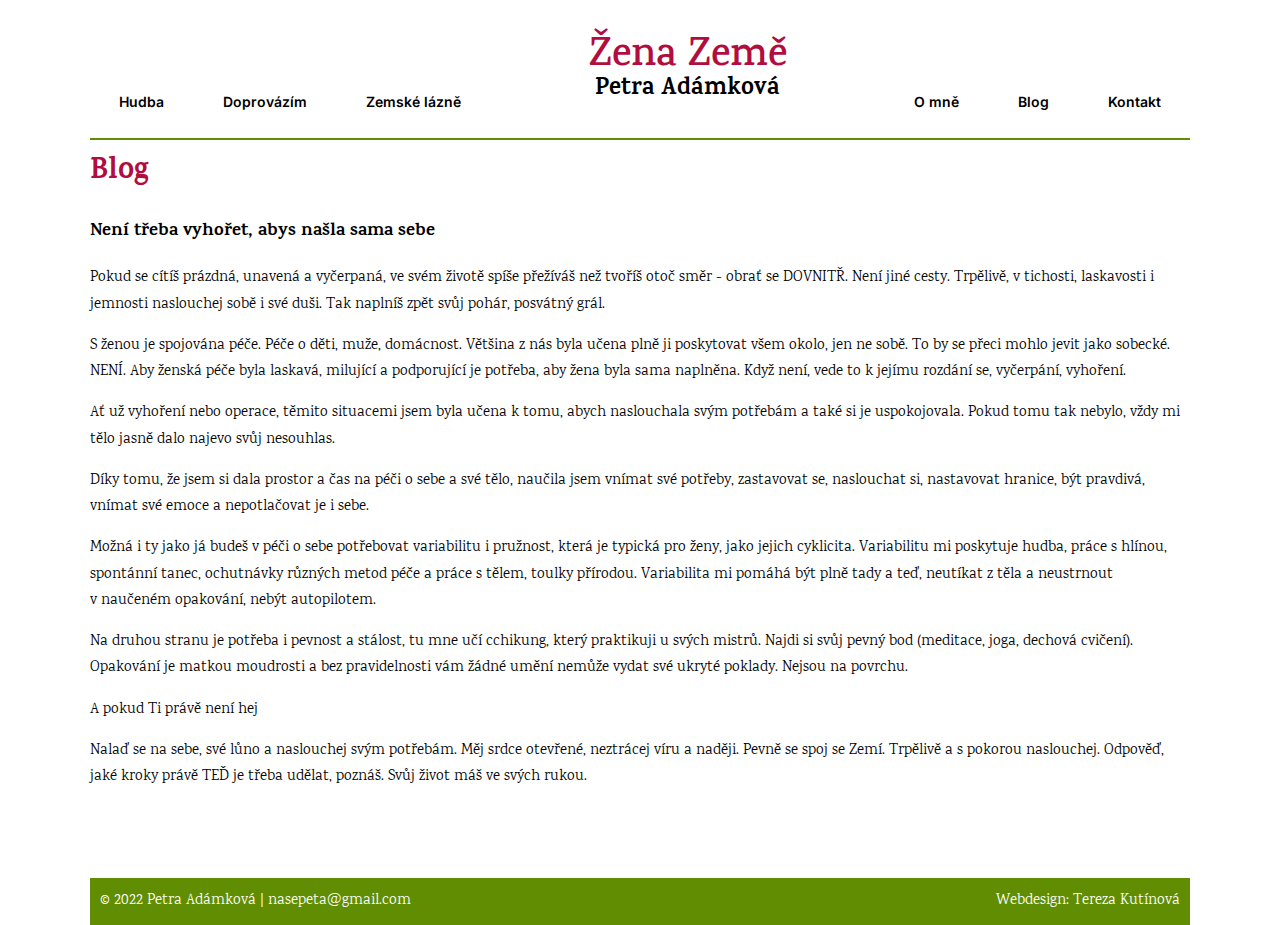
==== blog-clanky.html @ dc6b80fe "Add files via upload" ====
<!DOCTYPE html>
<html lang="cs">
<head>
    <meta charset="UTF-8">
    <meta http-equiv="X-UA-Compatible" content="IE=edge">
    <meta name="viewport" content="width=device-width, initial-scale=1.0">
    <title>Žena Země</title>
    <link rel="stylesheet" type="text/css" href="style.css">
    <link rel="preconnect" href="https://fonts.googleapis.com">
    <link rel="preconnect" href="https://fonts.gstatic.com" crossorigin>
    <link href="https://fonts.googleapis.com/css2?family=Karma:wght@400;600&display=swap" rel="stylesheet">
    <link href="https://fonts.googleapis.com/css2?family=Inter:wght@600&family=Montserrat:wght@600&family=Source+Sans+Pro&display=swap" rel="stylesheet">
    <link rel="stylesheet" href="https://fonts.googleapis.com/css2?family=Material+Symbols+Outlined:opsz,wght,FILL,GRAD@20..48,100..700,0..1,-50..200" />
    <link href='http://fonts.googleapis.com/css?family=Courgette&subset=latin,latin-ext' rel='stylesheet' type='text/css' />

</head>
<body>
   <div class="stranka">
    <!--Titulek-->

    <header >

        <!--Menu-->
		<div class="menu">
                <a class="menu-polozka" href="hudba.html">Hudba</a>
                <a class="menu-polozka" href="doprovazim.html">Doprovázím</a>
                <a class="menu-polozka" href="zemske-lazne.html">Zemské lázně</a>
                <a class="nadpis" href="index.html">
                    <div class="zenazeme">Žena Země</div>
                    <div class="petra">Petra Adámková </div>
                </a>
                <a class="menu-polozka" href="omne.html">O mně</a>
                
                <a class="menu-polozka" href="blog.html">Blog</a>
                <a class="menu-polozka" href="kontakt.html">Kontakt</a>
	    </div>
           <!-- <div class="obdelnik">Něhou zabalenou v hlase rozezním Tvou duši.</div> -->

           <hr width=100% color="#618D02" align=“center“ noshade>	</header>

        
        <h2>Blog</h2>
        
        <div class="blog-clanek"> 
            <h3>Není třeba vyhořet, abys našla sama sebe</h3>

            <p>Pokud se cítíš prázdná, unavená a vyčerpaná, ve svém životě spíše přežíváš než tvoříš otoč směr - obrať se DOVNITŘ. Není jiné cesty. Trpělivě, v tichosti, laskavosti i jemnosti naslouchej sobě i své duši. Tak naplníš zpět svůj pohár, posvátný grál.</p>
            <p>S ženou je spojována péče. Péče o děti, muže, domácnost. Většina z nás byla učena plně ji poskytovat všem okolo, jen ne sobě. To by se přeci mohlo jevit jako sobecké. NENÍ. Aby ženská péče byla laskavá, milující a podporující je potřeba, aby žena
            byla sama naplněna. Když není, vede to k jejímu rozdání se, vyčerpání, vyhoření.</p>

            <p>Ať už vyhoření nebo operace, těmito situacemi jsem byla učena k tomu, abych
            naslouchala svým potřebám a také si je uspokojovala. Pokud tomu tak nebylo, vždy
            mi tělo jasně dalo najevo svůj nesouhlas.</p>
            
            <p>Díky tomu, že jsem si dala prostor a čas na péči o sebe a své tělo, naučila jsem vnímat své potřeby, zastavovat se, naslouchat si, nastavovat hranice, být pravdivá, vnímat své emoce a nepotlačovat je i sebe.</p>

            <p>Možná i ty jako já budeš v péči o sebe potřebovat variabilitu i pružnost, která je typická pro ženy, jako jejich cyklicita. Variabilitu mi poskytuje hudba, práce s hlínou, spontánní tanec, ochutnávky různých metod péče a práce s tělem, toulky přírodou.
            Variabilita mi pomáhá být plně tady a teď, neutíkat z těla a neustrnout v naučeném opakování, nebýt autopilotem.</p>

            <p>Na druhou stranu je potřeba i pevnost a stálost, tu mne učí cchikung, který praktikuji u svých mistrů. Najdi si svůj pevný bod (meditace, joga, dechová cvičení). Opakování je matkou moudrosti a bez pravidelnosti vám žádné umění nemůže vydat své ukryté poklady. Nejsou na povrchu.</p>

            <p>A pokud Ti právě není hej </p>
            
            <p>Nalaď se na sebe, své lůno a naslouchej svým potřebám. Měj srdce otevřené, neztrácej víru a naději. Pevně se spoj se Zemí. Trpělivě a s pokorou naslouchej. Odpověď, jaké kroky právě TEĎ je třeba udělat, poznáš. Svůj život máš ve svých rukou.</p>

       

        
        </div>

        
        
    

    <footer class="paticka">
		<div class="patickapolozka">
            <span class="paticka_copy"> &copy; 2022 Petra Adámková  |   nasepeta@gmail.com </span>
            <span class="paticka_webdesign">Webdesign: Tereza Kutínová</span>
        </div>
	</footer>
    </div>
</div>
</body>
</html>
---- style.css ----
/* nejsme vcerejsi, pouzivame moderni a intuitivni box model */
html { box-sizing: border-box; }
*, ::after, ::before { box-sizing: inherit; }

/* google elementy */
.material-symbols-outlined {
    font-variation-settings:
    'FILL' 0,
    'wght' 200,
    'GRAD' 0,
    'opsz' 48
  }

body {
    font-family: 'Karma', serif;
	font-size: 15px;
	line-height: 1.75;
	margin:0 0;
}

.stranka {
    margin-left:auto;
    margin-right:auto;
    width:1100px;
}

a {
    text-decoration: none;
    color: black;
	}

header {
    display: flex;
    flex-direction:column;

    /* border: 3px solid yellow; */
}

.menu {
    flex: 0 1 auto;
    display: flex;
    justify-content: space-evenly;
    align-items: flex-end;
    width:100%;
    /* border: 3px solid green; */
}

.menu-polozka {
    flex-grow:1;
    font-family: 'Inter';
    font-style: normal;
    font-weight: 600;
    font-size: 14px;
    line-height: 16px;
    text-align: center;
    padding: 20px 10px;
    /* border: 3px solid red; */

    color: #000000;
}

.nadpis {
    flex-grow:3;
    height: 130px;
    display:flex;
    flex-direction: column;
    justify-content:center;
    padding:0 40px;
    margin:0;
    /* border: 3px solid red; */
}

.obrazek {
    flex: 0 1 auto;
    position:relative;
    background-image: url("pic/titulni.jpg");
    width:100%;
    height: 400px;
    background-size: cover;
    background-position: center center;
    /* border: 3px solid blue; */
}

.titulni_obrazek {
    width:90%;
    /* border: 3px solid yellow; */
}

footer {
    margin-top: 8%;
    width:100%;
    background-color:#618D02;
}


/* Odstavce */
.nastred {
    text-align: center;
    /* border: 3px solid yellow; */
    margin:40px 20px 30px 20px;
}


/* Texty */
.zenazeme {
    font-family: 'Karma';
    font-weight: 600;
    font-size: 40px;
    text-align: center;
    height: 50px;
    margin:0;
    padding:0;
    color: #B10D3E;
    /* border: 3px solid violet; */
}

h2 {
    font-family: 'Karma';
    font-style: Bold;
    font-weight: 700;
    font-size: 30px;
    color: #B10D3E;
    /* border: 3px solid orange; */
    margin:0;
    padding:0;
}

.navigace {
    color: #618D02;
    font-weight: bold;
    text-decoration: underline;
}

.petra {
    font-family: 'Karma';
    font-style: Bold;
    font-weight: 700;
    font-size: 24px;
    line-height: 35px;
    text-align: center;
    margin:0;
    padding:0;
    /* border: 3px solid saddlebrown   ; */
}

.podtitul {
    font-size: 20px;
    font-weight: 800;
    padding:0;
    margin:0;
}

.zelene {
    color: #89C013;

}

.cervene {
    color: #B10D3E;

}

.kapitalky {
    text-transform: uppercase;
    /* text-align: center; */
    color:#373737;
    font-weight: 700;

}

.popis_stred {
    width: 700px;
    /* border: 3px solid orange; */
}

.patickapolozka {
    display:flex;
	top:15px;
	vertical-align: center;
	color: white;
	padding:10px;

}

.patickasloupce {

}

.paticka_copy {
    width:50%;
}

.paticka_webdesign {
    width:50%;
    text-align: right;
}

.motto {
    position: absolute;
    width: 250px;
    height: 198px;
    left: 6%;
    top: 15%;

    font-family:'Courgette',monospace;
    font-style: normal;
    font-weight: 400;
    font-size: 30px;
    line-height: 45px;
    text-align: center;

    color: #FFFFFF;

}

.dole-okraj {
    padding-bottom: 30px;
    /* border: 3px solid blue;  */

}

.pisnicka {
    width:100%;
    display: flex;
    font-family: 'Inter', sans-serif;
    font-style: normal;
    font-weight: 600;
    font-size: 16px;
    /* margin:10px; */
    align-items: center;
    justify-content: center;
    /* border: 3px solid blue;  */
}

.pisnicka-text {
    /* padding-right:5px; */
}

.pisnicka_stred {

    justify-content:center;

}

.pisnicka_nazev {
    padding:1% 1% 1% 0;
    font-family: 'Inter', sans-serif;
    font-style: normal;
    font-weight: 600;
    font-size: 16px;
    line-height: 16px;
    /* border: 3px solid orange; */

}
.pisnicka_prehravac {
    /* border: 3px solid green;  */

}
section {
    margin-top: 50px;
}

.sede {
    background-color: #EFECEC;
}

.oranzova {
    background-color: #FFF4F2;
}

.zelena {
    background-color: #F3FFEE;
}

.ruzova {
    background-color: #FFEDF8;
}

.zeleny_nadpis {
    width:100%;
    color:#618D02;
    font-size: 25px;
    font-weight: 600;
    padding: 40px 20px 10px 20px;
    text-align: center;
    text-transform: uppercase;

    /* border: 3px solid green; */

}

.cd {
    display:flex;
    /* border: 3px solid yellow; */
    background-color: #FFF4F2;
    /* background-color: #F7FFE6; */
}

.cd_obrazek {
    width: 50%;
    /* margin: 5% 5%; */
    /* border: 3px solid green; */
}

.obrazek-index
 {
    flex-grow:1 1 auto;
    width: 500px;
    height: 500px;
    background-size: cover;
    background-position: center center;
    
    /* border: 3px solid orange; */
}

.cd_text {
    /* border: 3px solid blue; */
    margin: 5%;
    display:flex;
    flex-direction:column;
}



.cd_uvod {
    font-size: 25px;
    margin:10px;
    color:#618D02;
    font-weight: 600;
    /* border: 3px solid blue; */
}

.cervene_velke {
    text-transform:uppercase;
    color:#B10D3E;
    font-weight: 900;
    font-size: 30px;
    margin:10px;
    /* border: 3px solid blue; */
}

.cd_popis {
    margin: 15px;
}

.tlacitko {
    border: 1px solid #618D02;
    color:#618D02;
    background-color: white;
    width:140px;
    padding:6px 5px;
    margin: 20px;
    text-align: center;
    font-weight: 500;
    font-family: Inter;
}

.bezpatkove {
    font-family: 'Inter', sans-serif;
}

.tlacitko:hover {
    color: white;
    background-color: #618D02;
}

.tlacitko-zelene {
    color: white;
    background-color: #618D02;
}

.reference {
    display: flex;
    justify-content: space-around;
}

.reference_text {
    font-style: italic;
    /* border: 3px solid #618D02; */

}

.reference_jmeno {
    color:#618D02;
    font-weight:600 ;
    padding-top: 10px;
}

.reference_jm2 {
    color:grey;
    font-style: italic;
    font-weight:600 ;
}

.reference_karta {
    display:flex;
    /* border: 3px solid orange; */

    flex-wrap: wrap;
    flex-direction: column;
    margin:10px;
    padding:15px;
    border-radius: 10px;
    width:30%;
    background-color:white;
}

.reference_karta_1 {
    display:flex;
    /* border: 3px solid orange; */

    flex-wrap: wrap;
    flex-direction: column;
    margin:10px;
    padding:15px;
    width:85%;
    border-radius: 10px;

    background-color:white;

}

.reference_tlacitko {
    padding: 20px;
}

.nabidka {
    display:flex;
    justify-content:space-evenly;
    align-items: center;
    flex-wrap: wrap;
}

.cervena {
    color:#B10D3E;
    font-size:18px;
    font-weight: 800;
    text-transform: uppercase;
}

.seda {
    color: #373737;
    font-weight:bold;
}

.nabidka-okno {
    display: flex;
    margin-top:30px;
    flex-direction: column;
    flex-basis: 30%;
    align-items: center;

}


.nabidka-text {
}

.nabidka-foto {
    width: 180px;
    height: 180px;
    border-radius: 80px;
    background-size: cover;
    background-position: center center;
    margin:10px;

}

.foto1 {
    background-image: url("pic/18_web.jpg");
}

.foto2 {
    background-image: url("pic/57_web.jpg");
}

.foto3 {
    background-image: url("pic/23_web.jpg");
}

.foto4 {
    background-image: url("pic/25_web.jpg");
}

.foto5 {
    background-image: url("pic/39_web.jpg");
    background-size: 120%;
    background-position: top center ;

}
.foto6 {
    background-image: url("pic/28_web.jpg");
}

.foto-srdce {
    background-image: url("pic/srdce.jpg");
}

.foto-kalim{
    background-image: url("pic/06_web.jpg");
}

.foto-koshi{
    background-image: url("pic/10_web.jpg");
}

/* bez hoveru */
.cd1 {
    background-image: url("pic/CD1-predek.png");
}

.cd2 {
    background-image: url("pic/CD2-predek.png");
}

.cd1-predek {
    background-image: url("pic/CD1-predek.png");
}

.cd1-zadek {
    background-image: url("pic/CD1-zadek.png");
}

.cd1-predek:hover {
    background-image: url("pic/CD1-zadek.png");

}

.cd2-predek {
    background-image: url("pic/CD2-predek.png");
}

.cd2-zadek {
    background-image: url("pic/CD2-zadek.png");
}

.cd2-predek:hover {
    background-image: url("pic/CD2-zadek.png");

}

.omne {
    display:flex;
            /* border: 3px solid yellow; */

}

.omne-obrazek {
    width: 400px;
    height: 400px;
    background-size: cover;
    background-position: center center;
    /* margin: 20px; */

    background-image: url("pic/20_web.jpg")
}

.omne-pulka {
    /* width:40%; */
    margin:10px;
}
.omne-druha {
    margin:20px 30px 0px 30px;
}

.doleva {
    text-align:left;
    padding:0;
    margin-top:20px;
}

.stred {
        /* border: 3px solid yellow; */
    width:100%;
    text-align: center;
}

.omne-tlacitko {
    /* width:100%; */

    /* border: 3px solid yellow; */
    margin-top: 15px;
}

.omne-text {
    font-size: 18px;
    margin-right:10px;
}

.blog-obr-pole{
    display:flex;
    justify-content: center;
    width:100%;
    text-align:center;
        /* border: 3px solid orange; */

}

.blog-obrazek {
    width: 180px;
    height: 250px;
    background-size: cover;
    background-position: center center;
    margin: 20px;
    /* border: 3px solid orange; */
    
}

.obr1 {
    background-image: url("pic/zenska_cesta.jpg");
}

.obr2 {
    background-image: url("pic/propojeni_priroda.jpg");
}

.obr3 {
    background-image: url("pic/tvoreni2.jpg");
}

.obr4 {
    background-image: url("pic/neni_treba_vyhoret.jpg");
}

.obr5 {
    background-image: url("pic/poselstvi_zeny.jpg");
}

.obr6 {
    background-image: url("pic/ladit_zenstvi.jpg");
}

.obr7 {
    background-image: url("pic/zeny-z-hliny.jpg");
}

.obr8 {
    background-image: url("pic/krasa_zenske_tvorby.jpg");
}

.obr9 {
    background-image: url("pic/zeny_z_hliny.jpg");
}

.obr10 {
    background-image: url("pic/s_delohou_ci_bez.jpg");
}

.obr11 {
    background-image: url("pic/operace-delohy.jpg");
}

.obr12 {
    background-image: url("pic/co-mi-pred-pomohlo.jpg");
}

.obr13 {
    background-image: url("pic/co-mi-po-pomohlo.jpg");
}






.blog-tlacitko {
    padding-bottom: 30px;
    /* border: 3px solid orange; */

}

.blog-obrazek{
            /* border: 3px solid orange; */

}

.blog-vice {
    color:#89C013;

}

.blog-nazev {
    text-transform: uppercase;
    font-size:15px;
    font-weight: 800;
    color:#618D02;
    text-align:center;
}

.blog {
    display:flex;
    flex-basis: 30%;
    flex-wrap: wrap;
    justify-content: space-evenly;
}

.blog-text {
    margin:3%;
}

.posledni {
    margin-bottom: 50px;
        /* border: 3px solid orange; */

}

.odkaz{
    font-size:20px;
    color:#B10D3E;
    font-weight: 600;
}

.popis-vetsi {
    font-size:18px;

}

/* O MNE */

.obdelnik {
    background-color:#FFF4F2;
    /* border: 3px solid orange; */
    width:100%;
    margin:20px 0;
    text-align:center;
    font-size:20px;
}

.sekce {
    margin-top:2%;
    display: flex;
    /* border: 3px solid green; */

}

.sekce_popis {
    font-size: 18px;
    margin-top:30px;
    margin-left:30px;
    margin-right:30px;
    /* border: 3px solid blue; */

}

.sekce_popis_bez_nadpisu {
    font-size: 18px;
    margin-left:30px;
    margin-right:30px;
    /* border: 3px solid blue; */
}


.sekce_text {
    margin-top:2%;
    margin-left:2%;
}

.text_zuzeny {
    padding-right:30px;
    padding-left:30px;
}

.sekce_obrazek {
    width: 40%;
    align-content: 'center';
    /* border: 3px solid yellowgreen; */

}

.nadpis-cerveny {
    color:#B10D3E;
    margin-top:5%;
    text-align:center;
}

.nadpis-ramecek {
    text-align:center;
    padding-top:30px;
}

.obrazek-obecne
 {
    flex-grow:1 1 auto;
    width: 300px;
    height: 300px;
    background-size: cover;
    background-position: center center;
    margin:10px;

    /* border: 3px solid orange; */
}

.obrazek-obecne-vetsi
 {
    flex-grow:1 1 auto;
    width: 400px;
    height: 400px;
    background-size: cover;
    background-position: center center;
    margin:10px;

    /* border: 3px solid orange; */
}

.obrazek-cd
 {
    flex-grow:1 1 auto;
    width: 500px;
    height: 500px;
    background-size: cover;
    background-position: center center;
    margin:10px;

    /* border: 3px solid orange; */
}

.obrazek-obecne-mensi
 {
    flex-grow:1 1 auto;
    width: 200px;
    height: 200px;
    background-size: cover;
    background-position: center center;
    margin:20px;
 
    /* border: 3px solid orange; */
}


.obrazek-kulaty{
    border-radius: 50%;
}

.obrazek-omne {
    background-image: url("pic/20_web.jpg");
    background-position:top;
}

/* Tipy na fonty: Krimson (old school, uzemeni), Lora (zenske), Amiri (jemne, soucitne), Spectral (specialni, krasna kurziva, pusobi jako osobnost), Una (kurzíva krásná, ženská - tučným kdyby byly nadpisy, tak by to mohlo vypadat dobře), DM Serif text (krásná kurzíva s linkami)  
Ilustrace: pepeta.cz
Pro Julku: Italiano*/

.sekce_popis {
    width:60%;
    flex: 2 1 auto;
    /* border: 3px solid blue; */

}

.pruvodci {
    display:flex;
    flex-direction: row;
    /* border: 3px solid blue; */
}

.pruvodci-popis {
    margin-left:10px;
}

.pruvodci-jmeno {
    flex:0 1 20%;
    /* border: 3px solid green; */

}

.odkaz-cerveny {
    color:#B10D3E;
    font-weight: bold;
}

.doprovazim_aktivity {
    margin: 10px 20px;
    display:flex;
    flex-wrap: wrap;
    align-items:center;
        /* border: 3px solid green; */

}
.pisnicka-text-pokus {
    display: flex;
}

.text-audio {
    padding-right: 20px;
}

.doprovazim_obr_text {
        display:flex;
        flex-direction: column;
        flex: 1 1 30%;
        /* border: 1px solid #618D02; */
        text-align:center;
        align-items: center;
        margin:10px;
        padding: 20px 0;
        border-radius: 5px;

}

.doprovazim_obr {
    display:flex;
    flex-direction: column;
    background-size: cover;
    background-position: center center;
    margin:10px;
    height:150px;
    width: 150px;
    /* border-radius: 60%; */
    /* border: 2px dotted #618D02; */
    color: #EFECEC;
    /* filter: brightness(70%); */

}

.foto-zive {
    background-image: url("pic/1.png");

}

.foto-workshop {
    background-image: url("pic/7.png");
}

.foto-elementy {
    background-image: url("pic/4.png");

}
.foto-deloha {
    background-image: url("pic/5.png");
}

.foto-kolo {
    background-image: url("pic/4.png");
}

.foto-cviceni {
    background-image: url("pic/8.png");
}

.foto-lazne {
    background-image: url("pic/10.png");
}

.foto-cd {
    background-image: url("pic/cd.png");
}
.foto-zivly {
    background-image: url("pic/elementy.png");
}
.foto-zeme {
    background-image: url("pic/zemi.png");
}
.foto-obrady {
    background-image: url("pic/obrady.png");
}
.foto-nove {
    background-image: url("pic/kalimba.png");
}
.foto-menstruace {
    background-image: url("pic/menstruace.png");
}

.foto-nastroje {
    background-image: url("pic/01_web.jpg");
}

.foto-kalimba {
    background-image: url("pic/06_web.jpg");
}

.foto-koshi {
    background-image: url("pic/10_web.jpg");
}

.doprovazim_akce {
    width:100%;
    text-align:center;
    /* background-color:#618D02; */
    /* border: 2px solid #618D02; */
    font-size:x-large;
    /* text-decoration: underline; */
    font-weight: 800;
    color:#B10D3E;

    padding:5px 0;
    /* border-radius: 5px; */

}

.doprovazim_akce:hover {
    /* color: white; */
    /* background-color: #618D02; */
}

.doprovazim_popis {
    color:#373737;
    text-align:left;
    font-size: large;
        /* border: 2px solid #618D02; */

}

ul {
    margin:0;
    /* color:#B10D3E; */
    list-style-type: circle;
}

.otazky-left {
    font-size:20px;
    text-align: left;
}

.otazky-center {
    font-size:20px;
    text-align: center;
    margin:30px;
}

.seznam {
    margin: 20px 30px 30px 30px;
    font-size: 18px;
    line-height: 2;
        /* border: 2px solid #618D02; */


}

.cviceni-tabulka {
    display: flex;
    width:100%;
}

.cviceni-jak {
    flex: 1 1 50%;
    margin-right:2%;
    padding: 1%;
    border: 3px solid #618D02;
    border-radius: 5px;

}

.cviceni-nadpis {
    text-align: center;
}

.cviceni-ucitele {
    padding: 10px 30px 40px 30px;
}


.text-otazky {
    padding: 1% 2% 2% 2%;
    /* border: 2px solid #618D02; */
}

.info-ritual {
    display:flex;
    padding: 0 30px 30px 30px;
        /* border: 2px solid #618D02; */

}

.ritual-sloupec {
    flex-basis: 50%;
    margin: 0 30px;
        /* border: 2px solid red; */

}

.sekce-ritual {
    margin: 40px;
}

.ritual-text {
    font-size:18px;
    margin: 30px 30px 0 30px;
}

.zelene-podtrzene {
    text-decoration: underline ;
    font-weight: 800;
    color:#618D02;
}
.zelene-2 {
    
    font-weight: 800;
    color:#618D02;
}

.cervene-podtrzene {
    text-decoration: underline ;
    font-weight: 800;
    color: #B10D3E;
}

.banner-otazky {
    display: flex;
    align-items: flex-start;
        /* border: 2px solid #618D02; */

}

.obr-chlivek {

    /* border: 2px solid yellow; */

}
.obrazek-otazky {
    width: 200px;
    height: 200px;
    background-size: cover;
    background-position: center center;
    margin-left: 30px;
    border-radius: 50%;
}

.ucitele {
    margin-left: 20px;
    padding-top:20px;
}

.odsazene {
    margin-bottom: 20px;
}

.odsazene-zvrchu {
    margin-top: 20px;
}

.odsazene-zleva {
    margin-left: 20px;
}

.odsazene-zboku {
    margin-left:30px;
    margin-right:30px;
}

.odsazene-padding {
    padding-bottom: 25px;
}

.ritual-pulka {
    width:30%;
    /* margin:30px 0px 0px 30px; */
        /* border: 2px solid yellow; */

}
.ritual-druha {
    /* margin:30px 30px 0px 30px; */
            /* border: 2px solid yellow; */

}

h4 {
    color:#B10D3E;

}

.vyrazne {
    font-size: 20px;
    font-weight: 900;
}

.ritual-nadpis {
    font-size: 18px;
    font-weight: 900;
    text-transform: uppercase;
    color:#B10D3E;
    margin-top:20px;
}

.ritual-poznamka {
    font-size: 13px;
}

.seda {
    color:#373737;
}

.cviceni-uvod {
    display: flex;
    margin-top: 30px;
    font-size: 18px;
}

.cviceni-prvni {
    flex-basis: 60%;
    margin: 0 30px;
}

.zelene-velke {
    font-size: 20px;
    color:#618D02;
    font-weight: 800;
    text-transform: uppercase;
    text-align: center;
    margin-bottom: 10px;
}

.cviceni-popis {
    font-size: 16px;
    margin: 20px 20px;
    text-align: center;
}

.cviceni-banner {
    padding: 0px 30px 30px 30px;
    margin:10px;
}

.cara {
    margin:30px auto;
        /* border: 2px solid yellow; */
}

.ruda {
    color: red;
    font-size: 25px;
}

.obrazek-ctvrtina {
    width:22%;
}

.rada-obrazku {
    display:flex;
    justify-content: space-evenly;
}

.rada-obrazku {
    display:flex;
    justify-content: space-evenly;
}

.zelena-tabulka {
    padding: 0 0 20px 0;
        /* border: 3px solid green; */

}

.hudba_aktivity {
    margin: 10px 20px;
    display:flex;
    flex-wrap: wrap;
    align-items:center;
        /* border: 3px solid green; */

}

.hudba_obr_text {
        display:flex;
        flex-direction: column;
        flex: 1 1 30%;
        /* border: 1px solid #618D02; */
        text-align:center;
        align-items: center;
        margin:5px;
        padding: 10px 0;
        border-radius: 5px;
        /* border: 3px solid yellow; */


}

.hudba_obr {
    display:flex;
    flex-direction: column;
    background-size: cover;
    background-position: center center;
    margin:5px;
    height:200px;
    width: 200px;
    /* border-radius: 60%; */
    /* border: 2px dotted #618D02; */
    color: #EFECEC;
    /* filter: brightness(70%); */

}

.hudba_akce {
    width:100%;
    text-align:center;
    /* background-color:#618D02; */
    /* border: 2px solid red; */
    font-size:x-large;
    /* text-decoration: underline; */
    font-weight: 800;
    color:#B10D3E;

    padding:5px 0;
    /* border-radius: 5px; */

}

._hudba_akce:hover {
    /* color: white; */
    /* background-color: #618D02; */
}

.hudba_popis {
    color:#373737;
    font-weight: bold;
    text-align:left;
    font-size: large;
        /* border: 2px solid #618D02; */

}

.seznam-hudba {
    display:flex;
    flex-direction: column;
    margin: 0 30px 30px 30px;
    font-size: 18px;
    line-height: 2;
        /* border: 2px solid #618D02; */


}

.nastroje {
    display:flex;
    margin-top:30px;
    /* border: 2px solid red; */

}

.nastroje-bunka {
    display:flex;
    flex-basis: 33.3%;
    flex-direction: column;
    align-items: center;

    /* border: 2px solid blue; */

}

.nastroje-nazev {
    width:100%;
    text-align:center;
    /* background-color:#618D02; */
    /* border: 2px solid #618D02; */
    font-size:x-large;
    font-weight: 800;
    color:#B10D3E;
}

.nastroje-popis {
    margin:10px 40px;
}

.obrazek-siroky {
    height: 300px;
    background-size: cover;
    background-position: center center;
    margin:10px;

    /* border: 3px solid orange; */
}

.skladby_seznam {
    width:100%;
    display:flex;
    font-family: 'Inter', sans-serif;
    /* border: 3px solid blue; */


}

.skladby_sloupec {
    flex-basis: 50%;
    font-size:large;
        /* border: 3px solid orange; */

}

.cd_popisek {
    width: 50%;
    /* border: 3px solid blue; */
}

.cd-nadpis {
    margin: 20px 10px;
}

.tlacitka-cd {
    display: flex;
    justify-content: flex-start;
    align-items: flex-end;
        /* border: 3px solid blue; */
}

.videa {
    display: flex;
}

.jedno_video {
    display: flex;
    flex-direction: column;
    margin:10px;
}

.video_popis {
    text-align: center;
    font-size:x-large;
}

.mezera-button1 {
    margin-top: 50px;

}

.mezera-button2{
    margin-top: 30px;

}

.cd-vznik {
    display:flex;
    justify-content: center;
}

.cd-kratke {
    flex-basis:20%;
    background-color: white;
    margin:10px;
    padding:10px;
    font-size: smaller;
    border-radius: 5%;
}

.grid {
    display:grid;
    column-gap: 10px;
    grid-template-columns: 30px 0.85fr 1.5fr 2.15fr;
    grid-template-rows: repeat(16, auto);
    align-items:center;


}

.grid-prvni {
    display:grid;
    column-gap: 10px;
    row-gap: 20px;
    align-items:start;
    justify-content: start;
    grid-template-columns: 0.7fr 1.5fr 2fr 1fr;
}

.grid-druhy {
    display:grid;
    column-gap: 10px;
    row-gap: 20px;
    align-items:start;
    justify-content: start;
    grid-template-columns: 0.8fr 1.5fr 1fr;
}

.poradi {
    /* border: 3px solid blue; */
    justify-self:end;

}

/* .poradi:hover {
    font-size: 30px;
    background-image: "pic/play-green.png" ;
} */

.ikony-prehravac {
    width:20px;
    margin:3px;
    justify-self:end;
}

.text-pisne {
    align-self:start;
    /* visibility: hidden; */
}

/* .text-pisne::first-line {
    visibility: visible;
} */

.item {
    /* border: 3px solid green; */

}
/* .item:hover {

    background-color: lightgrey;
} */

.nazev-pisne {
    font-size: large;
    font-weight: bold;
    margin-top:15px;
}

.popisek-pisne {
    justify-self: end;
    font-size:12px;
}


label {
    display: block;
    width:150px;
}

.formular {
    display:flex;
    flex-direction: column;
    /* border: 3px solid green; */
    /* align-items: center; */
}
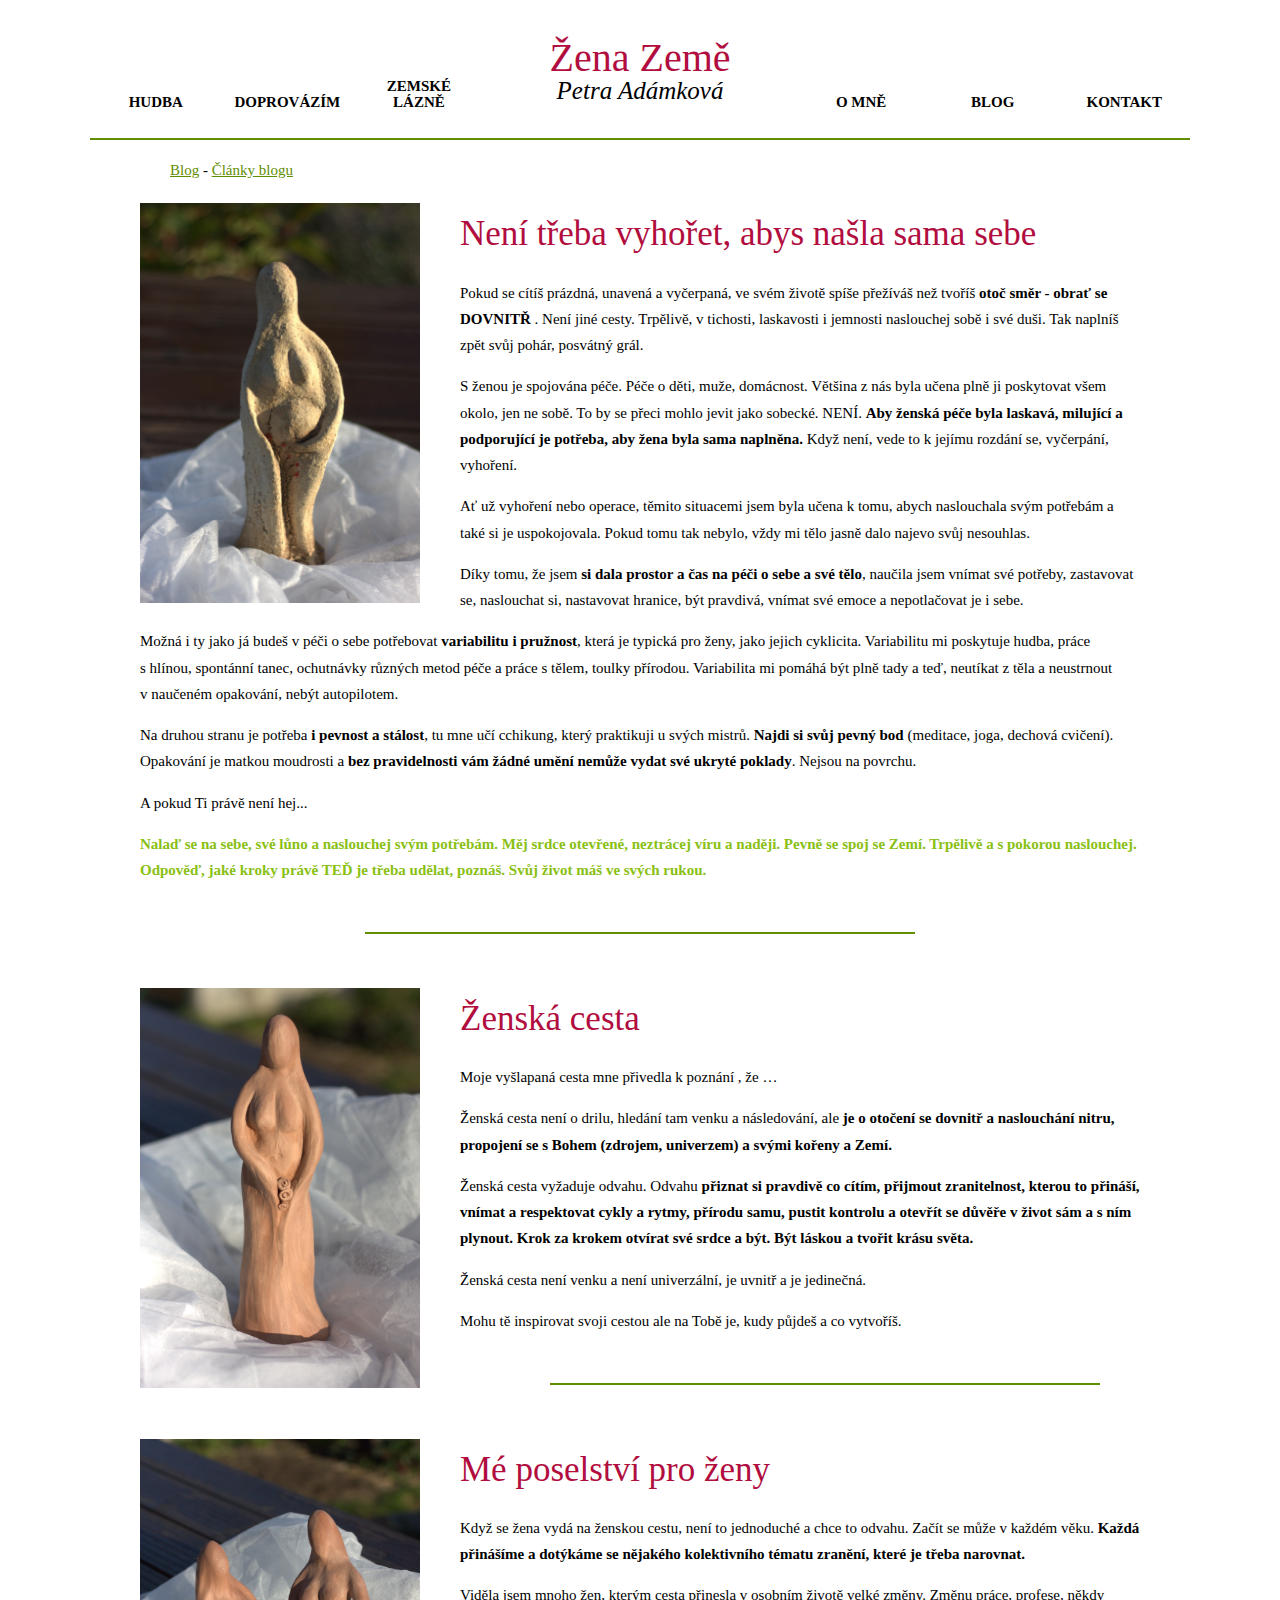
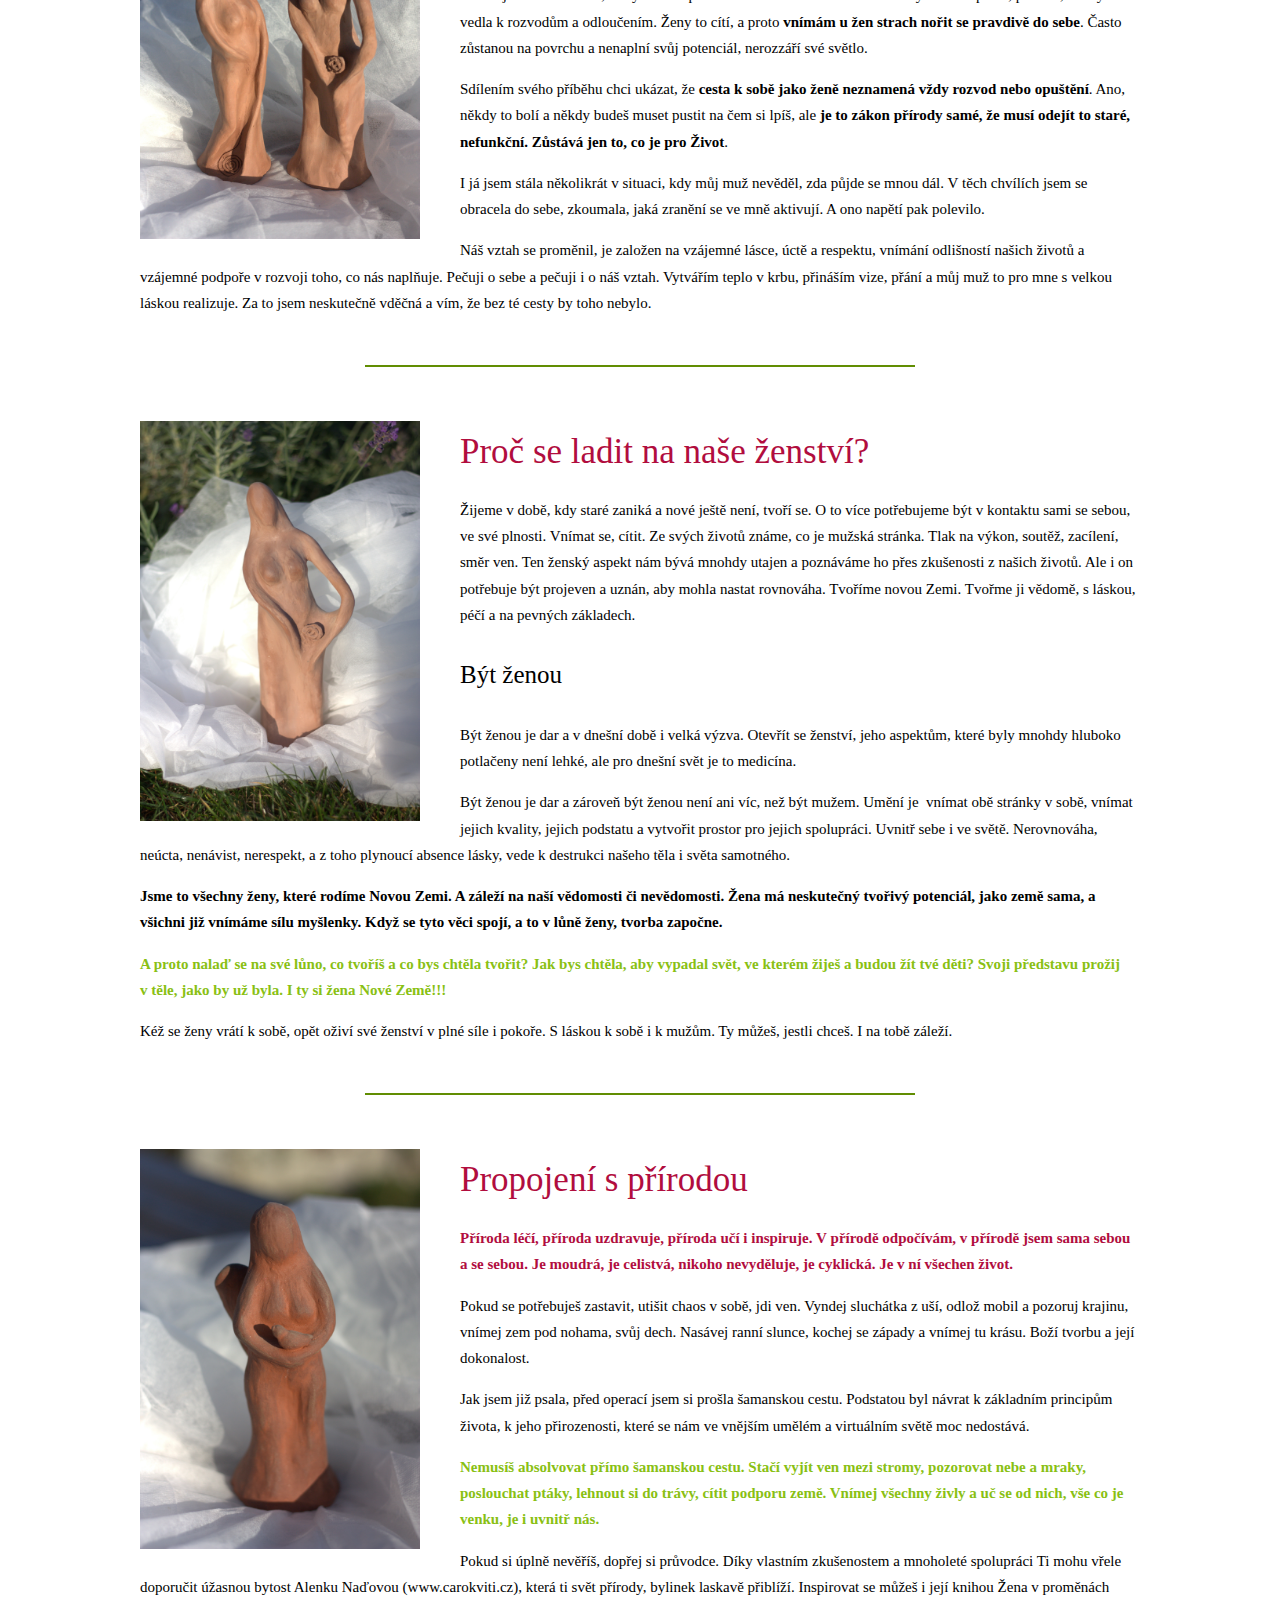
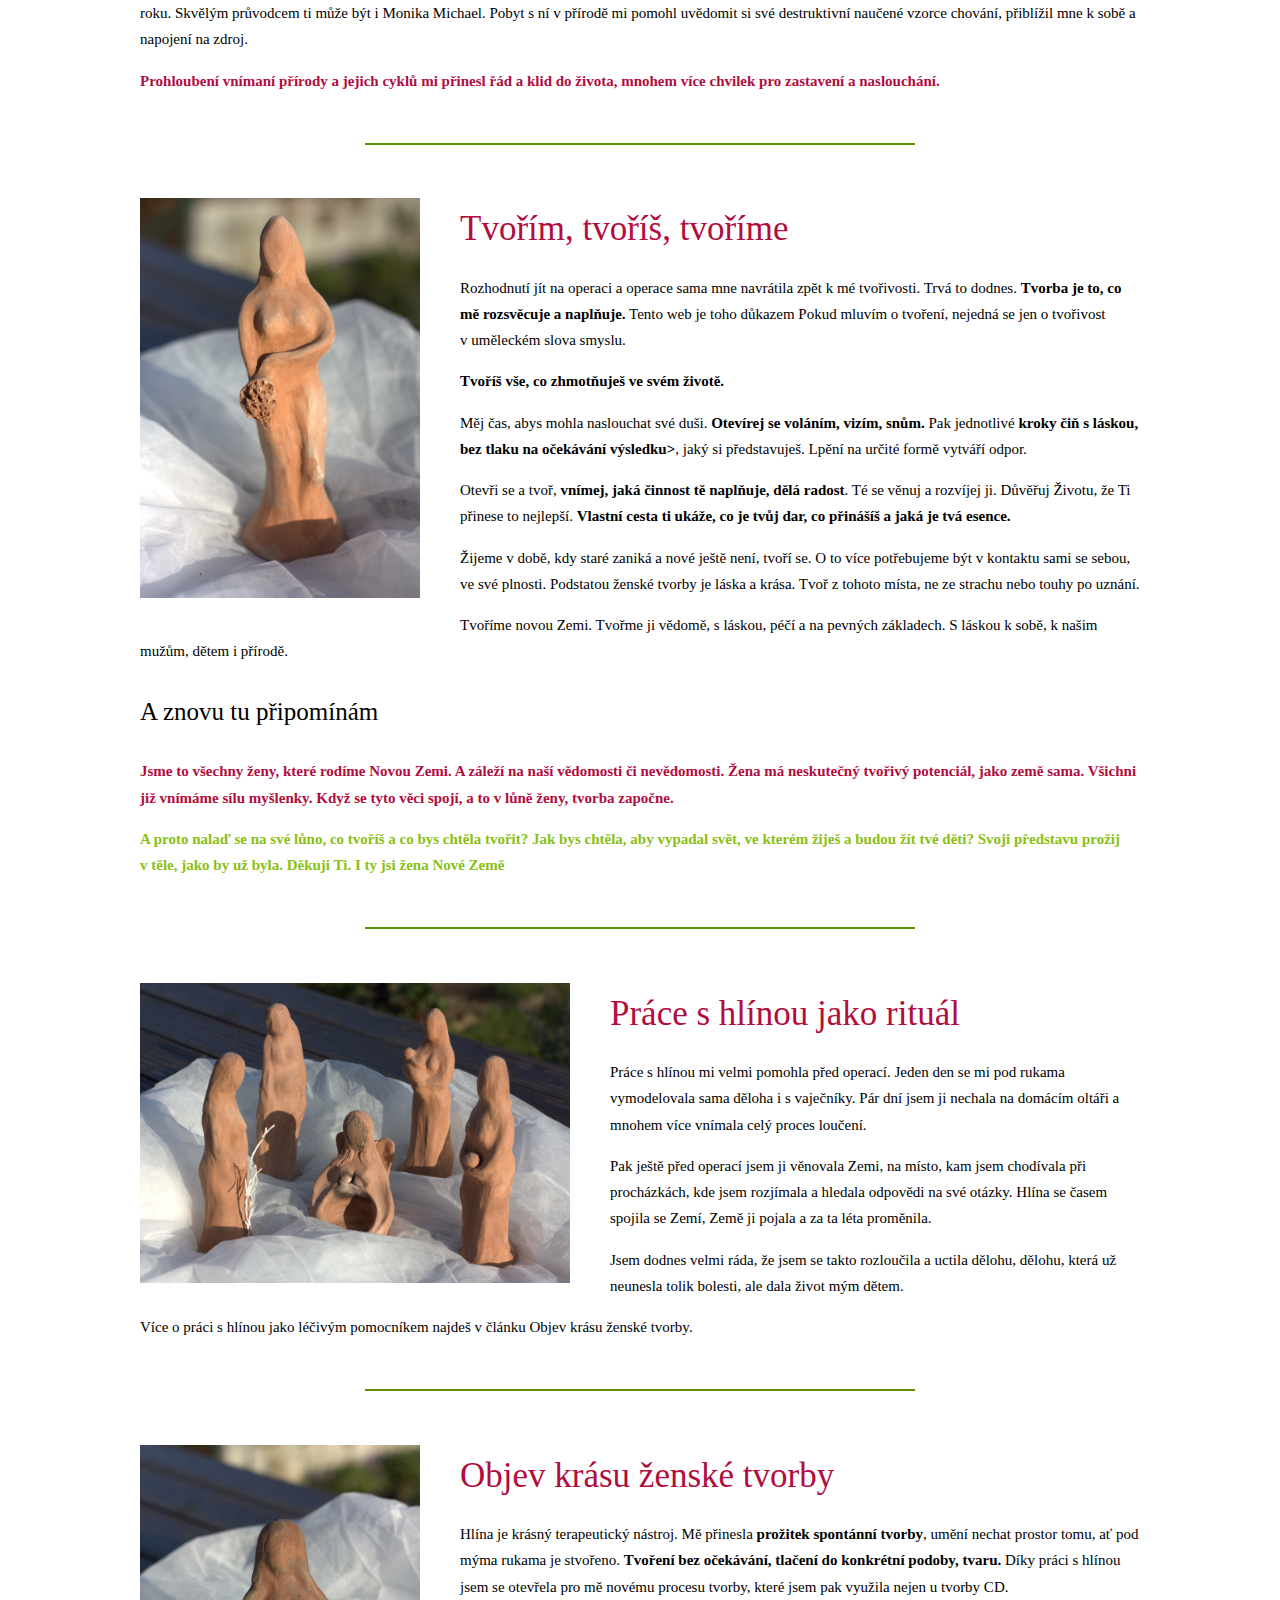
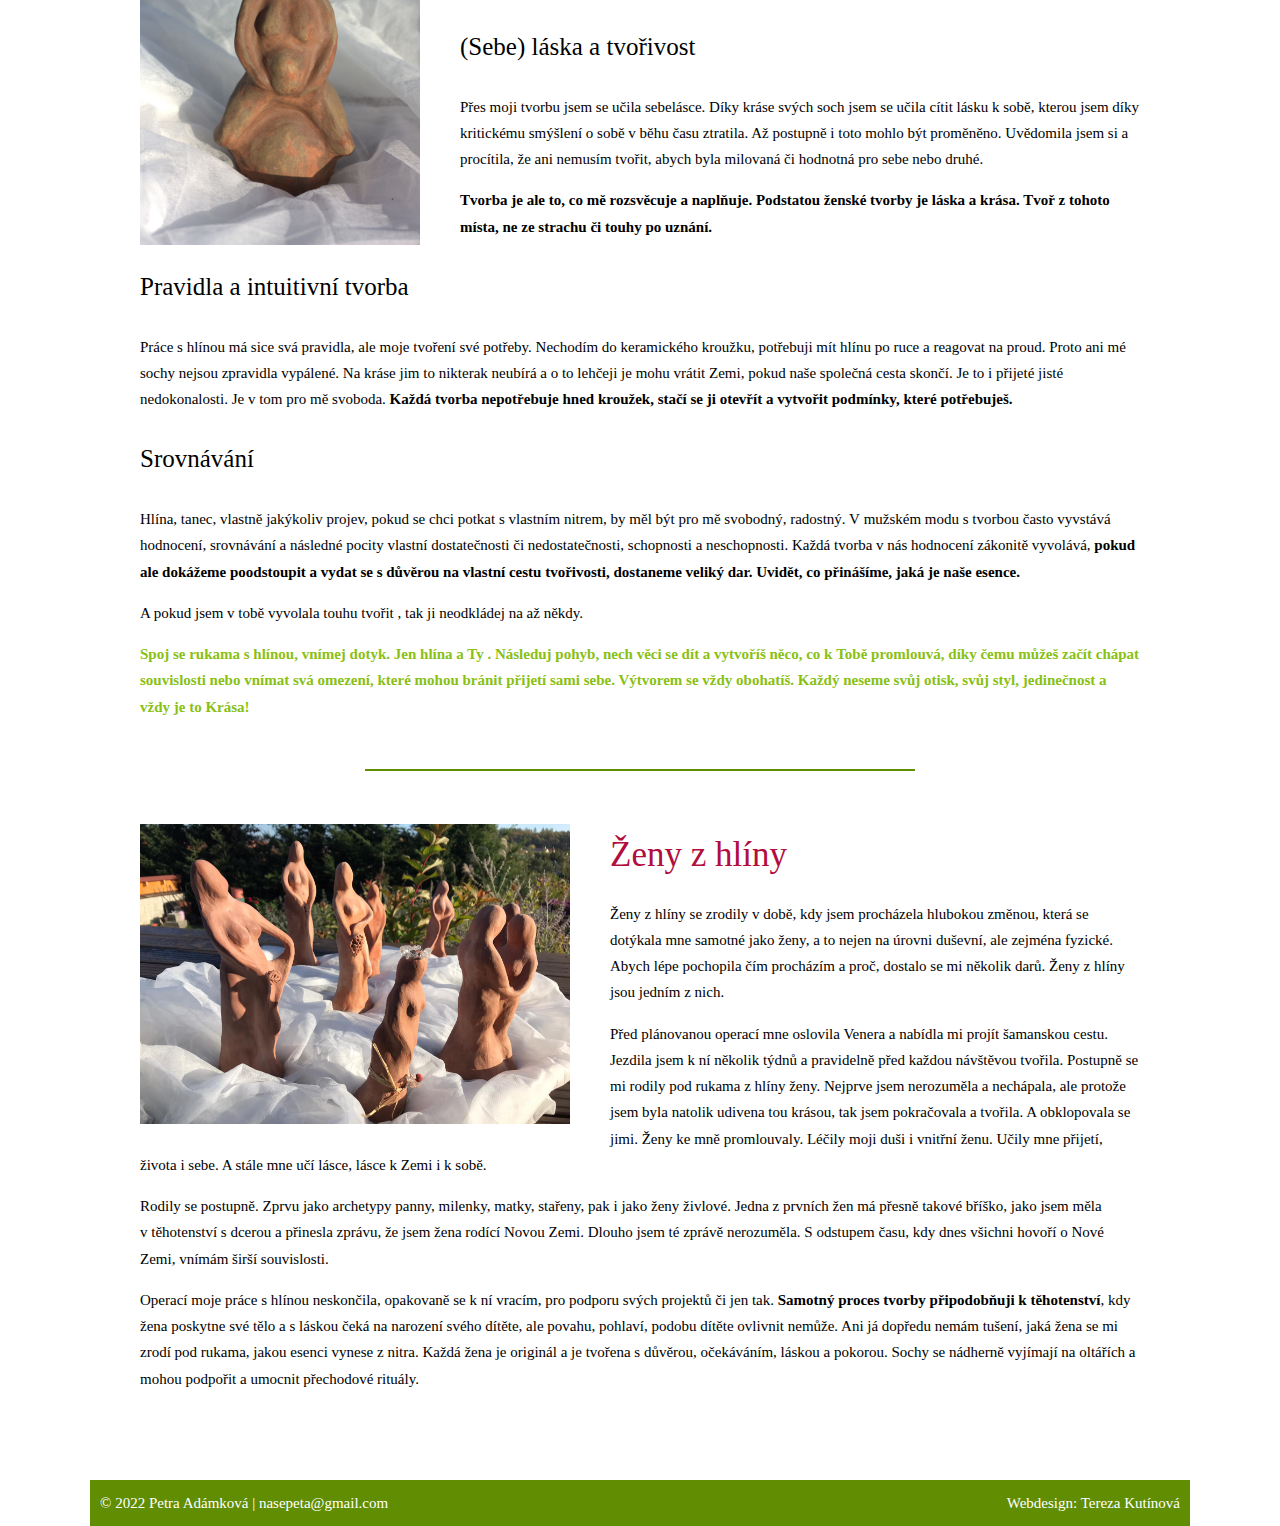
==== commit a8eed8ed: "Add files via upload" ====
--- a/blog-clanky.html
+++ b/blog-clanky.html
@@ -38,38 +38,320 @@
 
            <hr width=100% color="#618D02" align=“center“ noshade>	</header>
 
-        
-        <h2>Blog</h2>
-        
-        <div class="blog-clanek"> 
-            <h3>Není třeba vyhořet, abys našla sama sebe</h3>
-
-            <p>Pokud se cítíš prázdná, unavená a vyčerpaná, ve svém životě spíše přežíváš než tvoříš otoč směr - obrať se DOVNITŘ. Není jiné cesty. Trpělivě, v tichosti, laskavosti i jemnosti naslouchej sobě i své duši. Tak naplníš zpět svůj pohár, posvátný grál.</p>
-            <p>S ženou je spojována péče. Péče o děti, muže, domácnost. Většina z nás byla učena plně ji poskytovat všem okolo, jen ne sobě. To by se přeci mohlo jevit jako sobecké. NENÍ. Aby ženská péče byla laskavá, milující a podporující je potřeba, aby žena
-            byla sama naplněna. Když není, vede to k jejímu rozdání se, vyčerpání, vyhoření.</p>
+           <div class="blog-navigace"><a class="navigace " href="blog.html">Blog</a> - <a class="navigace" href="blog-clanky.html"> Články blogu </a></div>
+             
+        <div class="blog-clanek" id="1"> 
+            <img class="blog-obr" src="pic/neni_treba_vyhoret.jpg"/>
+            
+        <h2>Není třeba vyhořet, abys našla sama sebe</h2>
+            
+            <p>Pokud se cítíš prázdná, unavená a vyčerpaná, ve svém životě spíše přežíváš než tvoříš <b>otoč směr - obrať se DOVNITŘ </b>. Není jiné cesty. Trpělivě, v tichosti, laskavosti i jemnosti naslouchej sobě i své duši. Tak naplníš zpět svůj pohár, posvátný grál.</p>
+            <p>S ženou je spojována péče. Péče o děti, muže, domácnost. Většina z nás byla učena plně ji poskytovat všem okolo, jen ne sobě. To by se přeci mohlo jevit jako sobecké. NENÍ. <b>Aby ženská péče byla laskavá, milující a podporující je potřeba, aby žena
+            byla sama naplněna. </b>Když není, vede to k jejímu rozdání se, vyčerpání, vyhoření.</p>
 
             <p>Ať už vyhoření nebo operace, těmito situacemi jsem byla učena k tomu, abych
             naslouchala svým potřebám a také si je uspokojovala. Pokud tomu tak nebylo, vždy
             mi tělo jasně dalo najevo svůj nesouhlas.</p>
             
-            <p>Díky tomu, že jsem si dala prostor a čas na péči o sebe a své tělo, naučila jsem vnímat své potřeby, zastavovat se, naslouchat si, nastavovat hranice, být pravdivá, vnímat své emoce a nepotlačovat je i sebe.</p>
-
-            <p>Možná i ty jako já budeš v péči o sebe potřebovat variabilitu i pružnost, která je typická pro ženy, jako jejich cyklicita. Variabilitu mi poskytuje hudba, práce s hlínou, spontánní tanec, ochutnávky různých metod péče a práce s tělem, toulky přírodou.
+            <p>Díky tomu, že jsem <b>si dala prostor a čas na péči o sebe a své tělo</b>, naučila jsem vnímat své potřeby, zastavovat se, naslouchat si, nastavovat hranice, být pravdivá, vnímat své emoce a nepotlačovat je i sebe.</p>
+
+            <p>Možná i ty jako já budeš v péči o sebe potřebovat <b>variabilitu i pružnost</b>, která je typická pro ženy, jako jejich cyklicita. Variabilitu mi poskytuje hudba, práce s hlínou, spontánní tanec, ochutnávky různých metod péče a práce s tělem, toulky přírodou.
             Variabilita mi pomáhá být plně tady a teď, neutíkat z těla a neustrnout v naučeném opakování, nebýt autopilotem.</p>
 
-            <p>Na druhou stranu je potřeba i pevnost a stálost, tu mne učí cchikung, který praktikuji u svých mistrů. Najdi si svůj pevný bod (meditace, joga, dechová cvičení). Opakování je matkou moudrosti a bez pravidelnosti vám žádné umění nemůže vydat své ukryté poklady. Nejsou na povrchu.</p>
-
-            <p>A pokud Ti právě není hej </p>
-            
-            <p>Nalaď se na sebe, své lůno a naslouchej svým potřebám. Měj srdce otevřené, neztrácej víru a naději. Pevně se spoj se Zemí. Trpělivě a s pokorou naslouchej. Odpověď, jaké kroky právě TEĎ je třeba udělat, poznáš. Svůj život máš ve svých rukou.</p>
-
-       
-
+            <p>Na druhou stranu je potřeba <b>i pevnost a stálost</b>, tu mne učí cchikung, který praktikuji u svých mistrů. <b>Najdi si svůj pevný bod</b> (meditace, joga, dechová cvičení). Opakování je matkou moudrosti a <b>bez pravidelnosti vám žádné umění nemůže vydat své ukryté poklady</b>. Nejsou na povrchu.</p>
+
+            <p>A pokud Ti právě není hej... </p>
+            
+            <p class="blog-kurziva">Nalaď se na sebe, své lůno a naslouchej svým potřebám. Měj srdce otevřené, neztrácej víru a naději. Pevně se spoj se Zemí. Trpělivě a s pokorou naslouchej. Odpověď, jaké kroky právě TEĎ je třeba udělat, poznáš. Svůj život máš ve svých rukou.</p>
+
+        </div>
+        <br>
+        <hr width=50% color="#618D02" align=“center“ noshade>
+        <br>
+
+        <div class="blog-clanek" id="2">
+            <img class="blog-obr" src="pic/zenska_cesta.jpg"/>
+            <h2>Ženská cesta </h2>
+            <p>Moje vyšlapaná cesta mne přivedla k poznání , že …</p>
+            
+            <p>Ženská cesta není o drilu, hledání tam venku a následování, ale <b>je o otočení se
+            dovnitř a naslouchání nitru, propojení se s Bohem (zdrojem, univerzem) a
+            svými kořeny a Zemí.</b></p>
+            
+            <p>Ženská cesta vyžaduje odvahu. Odvahu <b>přiznat si pravdivě co cítím, přijmout
+            zranitelnost, kterou to přináší, vnímat a respektovat cykly a rytmy, přírodu
+            samu, pustit kontrolu a otevřít se důvěře v život sám a s ním plynout.
+            Krok za krokem otvírat své srdce a být. Být láskou a tvořit krásu světa.</b></p>
+            <p>Ženská cesta není venku a není univerzální, je uvnitř a je jedinečná.</p>
+            <p>Mohu tě inspirovat svoji cestou ale na Tobě je, kudy půjdeš a co vytvoříš.</p>
+
+        </div>
+
+        <br>
+        <hr width=50% color="#618D02" align=“center“ noshade>
+        <br>
+
+        <div class="blog-clanek" id="3">
+            <img class="blog-obr" src="pic/poselstvi_zeny.jpg"/>
+        <h2>Mé poselství pro ženy</h2>
+            <p>Když se žena vydá na ženskou cestu, není to jednoduché a chce to odvahu. Začít se
+            může v každém věku. <b>Každá přinášíme a dotýkáme se nějakého kolektivního
+            tématu zranění, které je třeba narovnat.</b></p>
+            
+            <p>Viděla jsem mnoho žen, kterým cesta přinesla v osobním životě velké změny. Změnu
+            práce, profese, někdy vedla k rozvodům a odloučením. Ženy to cítí, a proto <b>vnímám
+            u žen strach nořit se pravdivě do sebe</b>. Často zůstanou na povrchu a nenaplní
+            svůj potenciál, nerozzáří své světlo.</p>
+
+            <p>Sdílením svého příběhu chci ukázat, že <b>cesta k sobě jako ženě neznamená vždy
+            rozvod nebo opuštění</b>. Ano, někdy to bolí a někdy budeš muset pustit na čem si
+            lpíš, ale <b>je to zákon přírody samé, že musí odejít to staré, nefunkční. Zůstává
+            jen to, co je pro Život</b>.</p>
+
+            <p>I já jsem stála několikrát v situaci, kdy můj muž nevěděl, zda půjde se mnou dál.
+            V těch chvílích jsem se obracela do sebe, zkoumala, jaká zranění se ve mně aktivují.
+            A ono napětí pak polevilo.</p>
+
+            <p>Náš vztah se proměnil, je založen na vzájemné lásce, úctě a respektu, vnímání
+            odlišností našich životů a vzájemné podpoře v rozvoji toho, co nás naplňuje. Pečuji o
+            sebe a pečuji i o náš vztah. Vytvářím teplo v krbu, přináším vize, přání a můj muž to
+            pro mne s velkou láskou realizuje. Za to jsem neskutečně vděčná a vím, že bez té
+            cesty by toho nebylo. </p>
+
+        </div>
         
-        </div>
-
+        <br>
+        <hr width=50% color="#618D02" align=“center“ noshade>
+        <br>
+
+        <div class="blog-clanek" id="4">
+            <img class="blog-obr" src="pic/ladit_zenstvi.jpg"/>
+        <h2>Proč se ladit na naše ženství?</h2>     
+        <p>Žijeme v době, kdy staré zaniká a nové ještě není, tvoří se. O to více potřebujeme být
+        v kontaktu sami se sebou, ve své plnosti. Vnímat se, cítit. Ze svých životů známe, co
+        je mužská stránka. Tlak na výkon, soutěž, zacílení, směr ven. Ten ženský aspekt
+        nám bývá mnohdy utajen a poznáváme ho přes zkušenosti z našich životů. Ale i on
+        potřebuje být projeven a uznán, aby mohla nastat rovnováha. Tvoříme novou Zemi.
+        Tvořme ji vědomě, s láskou, péčí a na pevných základech.</p>
+        <h3>Být ženou</h3>
+        <p>Být ženou je dar a v dnešní době i velká výzva. Otevřít se ženství, jeho aspektům,
+        které byly mnohdy hluboko potlačeny není lehké, ale pro dnešní svět je to medicína.</p>
         
+        <p>Být ženou je dar a zároveň být ženou není ani víc, než být mužem. Umění je 
+        vnímat obě stránky v sobě, vnímat jejich kvality, jejich podstatu a vytvořit prostor pro
+        jejich spolupráci. Uvnitř sebe i ve světě. Nerovnováha, neúcta, nenávist, nerespekt, a
+        z toho plynoucí absence lásky, vede k destrukci našeho těla i světa samotného.</p>
+        <p><b>Jsme to všechny ženy, které rodíme Novou Zemi. A záleží na naší
+        vědomosti či nevědomosti. Žena má neskutečný tvořivý potenciál,
+        jako země sama, a všichni již vnímáme sílu myšlenky. Když se tyto
+        věci spojí, a to v lůně ženy, tvorba započne.</b></p>
+        <p class="blog-kurziva">A proto nalaď se na své lůno, co tvoříš a co bys chtěla tvořit? Jak
+        bys chtěla, aby vypadal svět, ve kterém žiješ a budou žít tvé děti?
+        Svoji představu prožij v těle, jako by už byla. I ty si žena Nové
+        Země!!!</p>
+        <p>Kéž se ženy vrátí k sobě, opět oživí své ženství v plné síle i pokoře. S láskou k sobě i
+        k mužům. Ty můžeš, jestli chceš. I na tobě záleží.</p>
+    </div>
+
+    <br>
+        <hr width=50% color="#618D02" align=“center“ noshade>
+        <br>
+
+        <div class="blog-clanek" id="5">
+            <img class="blog-obr" src="pic/propojeni_priroda.jpg"/>
+        <h2>Propojení s přírodou</h2>
+        <p class="cervene"><b>Příroda léčí, příroda uzdravuje, příroda učí i inspiruje.
+        V přírodě odpočívám, v přírodě jsem sama sebou a se sebou.
+        Je moudrá, je celistvá, nikoho nevyděluje, je cyklická. Je v ní všechen život.</b></p>
+
+        <p>Pokud se potřebuješ zastavit, utišit chaos v sobě, jdi ven. Vyndej sluchátka z uší,
+        odlož mobil a pozoruj krajinu, vnímej zem pod nohama, svůj dech. Nasávej ranní
+        slunce, kochej se západy a vnímej tu krásu. Boží tvorbu a její dokonalost.</p>
+
+        <p>Jak jsem již psala, před operací jsem si prošla šamanskou cestu. Podstatou byl
+        návrat k základním principům života, k jeho přirozenosti, které se nám ve vnějším
+        umělém a virtuálním světě moc nedostává.
+        </p>
         
+        <p class="blog-kurziva">Nemusíš absolvovat přímo šamanskou cestu. Stačí vyjít ven mezi stromy, pozorovat
+        nebe a mraky, poslouchat ptáky, lehnout si do trávy, cítit podporu země. Vnímej
+        všechny živly a uč se od nich, vše co je venku, je i uvnitř nás.</p>
+
+        <p>Pokud si úplně nevěříš, dopřej si průvodce. Díky vlastním zkušenostem a mnoholeté
+        spolupráci Ti mohu vřele doporučit úžasnou bytost Alenku Naďovou
+        (<a href="www.carokviti.cz">www.carokviti.cz</a>), která ti svět přírody, bylinek laskavě přiblíží. Inspirovat se můžeš i
+        její knihou Žena v proměnách roku. Skvělým průvodcem ti může být i Monika
+        Michael. Pobyt s ní v přírodě mi pomohl uvědomit si své destruktivní naučené vzorce
+        chování, přiblížil mne k sobě a napojení na zdroj.</p>
+        <p class="cervene"><b>Prohloubení vnímaní přírody a jejich cyklů mi přinesl řád a klid do života,
+        mnohem více chvilek pro zastavení a naslouchání.</b></p>
+        </div>
+
+        <br>
+        <hr width=50% color="#618D02" align=“center“ noshade>
+        <br>
+
+        <div class="blog-clanek" id="6">
+            <img class="blog-obr" src="pic/tvoreni.jpg"/>
+        <h2>Tvořím, tvoříš, tvoříme</h2>
+
+        <p>Rozhodnutí jít na operaci a operace sama mne navrátila zpět k mé tvořivosti. Trvá to
+        dodnes. <b>Tvorba je to, co mě rozsvěcuje a naplňuje.</b>    Tento web je toho
+        důkazem
+        Pokud mluvím o tvoření, nejedná se jen o tvořivost v uměleckém slova smyslu.</p>
+        <p><b>Tvoříš vše, co zhmotňuješ ve svém životě.</b></p>
+
+        <p>Měj čas, abys mohla naslouchat své duši. <b>Otevírej se voláním, vizím, snům.</b> Pak
+        jednotlivé <b>kroky čiň s láskou, bez tlaku na očekávání výsledku></b>, jaký si
+        představuješ. Lpění na určité formě vytváří odpor.</p>
+        <p>Otevři se a tvoř, <b>vnímej, jaká činnost tě naplňuje, dělá radost</b>. Té se věnuj a
+        rozvíjej ji. Důvěřuj Životu, že Ti přinese to nejlepší. <b>Vlastní cesta ti ukáže, co je tvůj
+        dar, co přinášíš a jaká je tvá esence.</b></p>
+
+        <p>Žijeme v době, kdy staré zaniká a nové ještě není, tvoří se. O to více potřebujeme být
+        v kontaktu sami se sebou, ve své plnosti. Podstatou ženské tvorby je láska a krása.
+        Tvoř z tohoto místa, ne ze strachu nebo touhy po uznání.</p>
+        <p>Tvoříme novou Zemi. Tvořme ji vědomě, s láskou, péčí a na pevných základech.
+        S láskou k sobě, k našim mužům, dětem i přírodě.</p>
+        <h3>A znovu tu připomínám</h3>
+        <p class="cervene"><b>Jsme to všechny ženy, které rodíme Novou Zemi. A záleží na naší vědomosti či
+        nevědomosti. Žena má neskutečný tvořivý potenciál, jako země sama. Všichni
+        již vnímáme sílu myšlenky. Když se tyto věci spojí, a to v lůně ženy, tvorba
+        započne.</b></p>
+        <p class="blog-kurziva">A proto nalaď se na své lůno, co tvoříš a co bys chtěla tvořit? Jak
+        bys chtěla, aby vypadal svět, ve kterém žiješ a budou žít tvé děti?
+        Svoji představu prožij v těle, jako by už byla. Děkuji Ti. I ty jsi žena Nové Země</p>
+    </div>
+
+    <br>
+        <hr width=50% color="#618D02" align=“center“ noshade>
+        <br>
+
+        <div class="blog-clanek" id="7">
+            <img class="blog-obr-sirka" src="pic/zeny-z-hliny.jpg"/>
+            <h2>Práce s hlínou jako rituál </h2> 
+<p>Práce s hlínou mi velmi pomohla před operací. Jeden den se mi pod
+rukama vymodelovala sama děloha i s vaječníky. Pár dní jsem ji nechala
+na domácím oltáři a mnohem více vnímala celý proces loučení. </p>
+<p>Pak
+ještě před operací jsem ji věnovala Zemi, na místo, kam jsem chodívala
+při procházkách, kde jsem rozjímala a hledala odpovědi na své otázky.
+Hlína se časem spojila se Zemí, Země ji pojala a za ta léta proměnila.</p>
+<p>Jsem dodnes velmi ráda, že jsem se takto rozloučila a uctila dělohu,
+dělohu, která už neunesla tolik bolesti, ale dala život mým dětem.</p>
+<p>Více o práci s hlínou jako léčivým pomocníkem najdeš v článku Objev
+krásu ženské tvorby.</p>
+
+        </div>
+
+        <br>
+        <hr width=50% color="#618D02" align=“center“ noshade>
+        <br>
+        <div class="blog-clanek" id="8">
+            <img class="blog-obr" src="pic/krasa_zenske_tvorby.jpg"/>
+            <h2>Objev krásu ženské tvorby</h2>
+<p>Hlína je krásný terapeutický nástroj. Mě přinesla <b>prožitek spontánní
+tvorby</b>, umění nechat prostor tomu, ať pod mýma rukama je stvořeno.
+<b>Tvoření bez očekávání, tlačení do konkrétní podoby, tvaru.</b> Díky
+práci s hlínou jsem se otevřela pro mě novému procesu tvorby, které
+jsem pak využila nejen u tvorby CD.</p>
+<h3>(Sebe) láska a tvořivost</h3>
+<p>Přes moji tvorbu jsem se učila sebelásce. Díky kráse svých soch jsem se
+učila cítit lásku k sobě, kterou jsem díky kritickému smýšlení o sobě
+v běhu času ztratila. Až postupně i toto mohlo být proměněno.
+Uvědomila jsem si a procítila, že ani nemusím tvořit, abych byla
+milovaná či hodnotná pro sebe nebo druhé. </p><p><b>Tvorba je ale to, co mě
+rozsvěcuje a naplňuje. Podstatou ženské tvorby je láska a krása.
+Tvoř z tohoto místa, ne ze strachu či touhy po uznání.</b></p>
+
+<h3>Pravidla a intuitivní tvorba</h3>
+<p>Práce s hlínou má sice svá pravidla, ale moje tvoření své potřeby.
+Nechodím do keramického kroužku, potřebuji mít hlínu po ruce a
+reagovat na proud. Proto ani mé sochy nejsou zpravidla vypálené. Na
+kráse jim to nikterak neubírá a o to lehčeji je mohu vrátit Zemi, pokud
+naše společná cesta skončí. Je to i přijeté jisté nedokonalosti. Je v tom
+pro mě svoboda. <b>Každá tvorba nepotřebuje hned kroužek, stačí se ji
+otevřít a vytvořit podmínky, které potřebuješ.</b></p>
+<h3>Srovnávání</h3>
+<p>Hlína, tanec, vlastně jakýkoliv projev, pokud se chci potkat s vlastním
+nitrem, by měl být pro mě svobodný, radostný. V mužském modu s
+tvorbou často vyvstává hodnocení, srovnávání a následné pocity vlastní
+dostatečnosti či nedostatečnosti, schopnosti a neschopnosti. Každá
+tvorba v nás hodnocení zákonitě vyvolává, <b>pokud ale dokážeme
+poodstoupit a vydat se s důvěrou na vlastní cestu tvořivosti,
+dostaneme veliký dar. Uvidět, co přinášíme, jaká je naše esence.</b></p>
+<p>A pokud jsem v tobě vyvolala touhu tvořit , tak ji neodkládej na až někdy.
+<div class="blog-kurziva">Spoj se rukama s hlínou, vnímej dotyk. Jen hlína a Ty . Následuj
+pohyb, nech věci se dít a vytvoříš něco, co k Tobě promlouvá, díky
+čemu můžeš začít chápat souvislosti nebo vnímat svá omezení,
+které mohou bránit přijetí sami sebe. Výtvorem se vždy obohatíš.
+Každý neseme svůj otisk, svůj styl, jedinečnost a vždy je to Krása!</div></p>
+        </div>
+
+        <br>
+        <hr width=50% color="#618D02" align=“center“ noshade>
+        <br>
+        <div class="blog-clanek" id="9">
+            <img class="blog-obr-sirka" src="pic/zeny_z_hliny.jpg"/>
+            <h2>Ženy z hlíny</h2>
+<p>Ženy z hlíny se zrodily v době, kdy jsem procházela hlubokou změnou,
+která se dotýkala mne samotné jako ženy, a to nejen na úrovni duševní,
+ale zejména fyzické. Abych lépe pochopila čím procházím a proč,
+dostalo se mi několik darů. Ženy z hlíny jsou jedním z nich.</p>
+<p>Před plánovanou operací mne oslovila Venera a nabídla mi projít
+šamanskou cestu. Jezdila jsem k ní několik týdnů a pravidelně před
+každou návštěvou tvořila. Postupně se mi rodily pod rukama z hlíny
+ženy. Nejprve jsem nerozuměla a nechápala, ale protože jsem byla
+natolik udivena tou krásou, tak jsem pokračovala a tvořila. A obklopovala
+se jimi. Ženy ke mně promlouvaly. Léčily moji duši i vnitřní ženu. Učily
+mne přijetí, života i sebe. A stále mne učí lásce, lásce k Zemi i k sobě.</p>
+<p>Rodily se postupně. Zprvu jako archetypy panny, milenky, matky, stařeny,
+pak i jako ženy živlové. Jedna z prvních žen má přesně takové bříško,
+jako jsem měla v těhotenství s dcerou a přinesla zprávu, že jsem žena
+rodící Novou Zemi. Dlouho jsem té zprávě nerozuměla. S odstupem
+času, kdy dnes všichni hovoří o Nové Zemi, vnímám širší souvislosti.</p>
+<p>Operací moje práce s hlínou neskončila, opakovaně se k ní vracím, pro
+podporu svých projektů či jen tak. <b>Samotný proces tvorby
+připodobňuji k těhotenství</b>, kdy žena poskytne své tělo a s láskou čeká
+na narození svého dítěte, ale povahu, pohlaví, podobu dítěte ovlivnit
+nemůže. Ani já dopředu nemám tušení, jaká žena se mi zrodí pod
+rukama, jakou esenci vynese z nitra. Každá žena je originál a je tvořena
+s důvěrou, očekáváním, láskou a pokorou. Sochy se nádherně vyjímají
+na oltářích a mohou podpořit a umocnit přechodové rituály.</p>
+        </div>
+        <!-- <br>
+        <hr width=50% color="#618D02" align=“center“ noshade>
+        <br>
+        <div class="blog-clanek" id="10">
+            <img class="blog-obr" src="pic/tvoreni.jpg"/>
+        </div>
+
+        <br>
+        <hr width=50% color="#618D02" align=“center“ noshade>
+
+        <div class="blog-clanek" id="11">
+            <img class="blog-obr" src="pic/tvoreni.jpg"/>
+        </div>
+        <br>
+        <hr width=50% color="#618D02" align=“center“ noshade>
+
+        <div class="blog-clanek" id="12">
+            <img class="blog-obr" src="pic/tvoreni.jpg"/>
+        </div>
+
+        <br>
+        <hr width=50% color="#618D02" align=“center“ noshade>
+
+        <div class="blog-clanek" id="13"></div>
+        <img class="blog-obr" src="pic/tvoreni.jpg"/>
+
+
+        <div class="blog-clanek" id="14"></div>
+
+        <div class="blog-clanek" id="15"></div>
+
+        <div class="blog-clanek" id="16"></div> -->
+
     
 
     <footer class="paticka">
--- a/style.css
+++ b/style.css
@@ -12,7 +12,7 @@
   }
 
 body {
-    font-family: 'Karma', serif;
+    font-family: 'Source Serif Pro', serif;
 	font-size: 15px;
 	line-height: 1.75;
 	margin:0 0;
@@ -47,13 +47,13 @@
 
 .menu-polozka {
     flex-grow:1;
-    font-family: 'Inter';
     font-style: normal;
     font-weight: 600;
-    font-size: 14px;
     line-height: 16px;
     text-align: center;
     padding: 20px 10px;
+    width:115px;
+    text-transform: uppercase;
     /* border: 3px solid red; */
 
     color: #000000;
@@ -103,8 +103,7 @@
 
 /* Texty */
 .zenazeme {
-    font-family: 'Karma';
-    font-weight: 600;
+    font-weight: 400;
     font-size: 40px;
     text-align: center;
     height: 50px;
@@ -114,28 +113,48 @@
     /* border: 3px solid violet; */
 }
 
+b {
+    font-weight:600;
+}
+
 h2 {
-    font-family: 'Karma';
     font-style: Bold;
-    font-weight: 700;
-    font-size: 30px;
+    font-weight: 400;
+    font-size: 35px;
     color: #B10D3E;
     /* border: 3px solid orange; */
     margin:0;
     padding:0;
 }
 
+h3 {
+    font-style: Bold;
+    font-weight: 400;
+    font-size: 25px;
+    margin:10 0 10 0;
+    padding:0;
+}
+
+h4 {
+    color:#B10D3E;
+    font-size:20px;
+    font-weight: 600;
+    font-style: italic;
+    margin-bottom:0;
+}
+
 .navigace {
     color: #618D02;
-    font-weight: bold;
+    font-weight: 400;
     text-decoration: underline;
 }
 
 .petra {
-    font-family: 'Karma';
     font-style: Bold;
-    font-weight: 700;
-    font-size: 24px;
+    font-style: italic;
+
+    font-weight: 300;
+    font-size: 25px;
     line-height: 35px;
     text-align: center;
     margin:0;
@@ -145,13 +164,14 @@
 
 .podtitul {
     font-size: 20px;
-    font-weight: 800;
+    font-style:italic;
+    font-weight: 300;
     padding:0;
     margin:0;
 }
 
 .zelene {
-    color: #89C013;
+    color: #618D02;
 
 }
 
@@ -199,14 +219,13 @@
     position: absolute;
     width: 250px;
     height: 198px;
-    left: 6%;
+    left: 7%;
     top: 15%;
 
-    font-family:'Courgette',monospace;
-    font-style: normal;
-    font-weight: 400;
-    font-size: 30px;
-    line-height: 45px;
+    font-style: italic;
+    font-weight: 300;
+    font-size: 35px;
+    line-height: 35px;
     text-align: center;
 
     color: #FFFFFF;
@@ -222,7 +241,6 @@
 .pisnicka {
     width:100%;
     display: flex;
-    font-family: 'Inter', sans-serif;
     font-style: normal;
     font-weight: 600;
     font-size: 16px;
@@ -244,7 +262,6 @@
 
 .pisnicka_nazev {
     padding:1% 1% 1% 0;
-    font-family: 'Inter', sans-serif;
     font-style: normal;
     font-weight: 600;
     font-size: 16px;
@@ -279,11 +296,11 @@
 .zeleny_nadpis {
     width:100%;
     color:#618D02;
-    font-size: 25px;
-    font-weight: 600;
-    padding: 40px 20px 10px 20px;
+    /* font-size: 25px; */
+    /* font-weight: 600; */
+    padding: 20px 0px 0px 0px;
     text-align: center;
-    text-transform: uppercase;
+    
 
     /* border: 3px solid green; */
 
@@ -326,16 +343,16 @@
     font-size: 25px;
     margin:10px;
     color:#618D02;
-    font-weight: 600;
+    font-weight: 400;
     /* border: 3px solid blue; */
 }
 
 .cervene_velke {
-    text-transform:uppercase;
     color:#B10D3E;
-    font-weight: 900;
-    font-size: 30px;
+    font-weight: 400;
+    font-size: 40px;
     margin:10px;
+    font-style: italic;
     /* border: 3px solid blue; */
 }
 
@@ -352,12 +369,9 @@
     margin: 20px;
     text-align: center;
     font-weight: 500;
-    font-family: Inter;
-}
-
-.bezpatkove {
-    font-family: 'Inter', sans-serif;
-}
+}
+
+
 
 .tlacitko:hover {
     color: white;
@@ -372,6 +386,10 @@
 .reference {
     display: flex;
     justify-content: space-around;
+}
+
+.reference_ramecek {
+    padding-bottom: 5%;
 }
 
 .reference_text {
@@ -413,7 +431,7 @@
     flex-direction: column;
     margin:10px;
     padding:15px;
-    width:85%;
+    width:55%;
     border-radius: 10px;
 
     background-color:white;
@@ -431,16 +449,23 @@
     flex-wrap: wrap;
 }
 
+.bez {
+    list-style-type:none;
+}
+
 .cervena {
     color:#B10D3E;
-    font-size:18px;
-    font-weight: 800;
-    text-transform: uppercase;
+    font-size:20px;
+    font-weight: 600;
+    font-style: italic;
+
+    /* text-transform: uppercase; */
 }
 
 .seda {
     color: #373737;
-    font-weight:bold;
+    font-weight:400;
+    font-style: italic;
 }
 
 .nabidka-okno {
@@ -599,13 +624,20 @@
 .blog-obrazek {
     width: 180px;
     height: 250px;
+    margin: 20px;
     background-size: cover;
     background-position: center center;
-    margin: 20px;
+
     /* border: 3px solid orange; */
     
 }
 
+.blog-kurziva {
+    /* font-style:italic; */
+    color:#89C013;
+    font-weight:bolder;
+}
+
 .obr1 {
     background-image: url("pic/zenska_cesta.jpg");
 }
@@ -658,10 +690,17 @@
     background-image: url("pic/co-mi-po-pomohlo.jpg");
 }
 
-
-
-
-
+.cara {
+    
+        /* border: 3px solid orange; */
+
+}
+
+.blog-clanek {
+    margin: 0 50px 0 50px;
+    padding-top:20px;
+    
+}
 
 .blog-tlacitko {
     padding-bottom: 30px;
@@ -669,9 +708,29 @@
 
 }
 
-.blog-obrazek{
+.blog-obr{
+    width: 300px;
+    height: 400px;
+    float:left;
+    margin: 0 20px 20px 0px;
+    padding-right:20px;
             /* border: 3px solid orange; */
 
+}
+
+.blog-obr-sirka{
+    width: 450px;
+    height: 300px;
+    float:left;
+    margin: 0 20px 10px 0px;
+    padding-right:20px;
+            /* border: 3px solid orange; */
+
+}
+
+.blog-navigace {
+    margin-left: 80px;
+    margin-top: 10px;
 }
 
 .blog-vice {
@@ -680,10 +739,11 @@
 }
 
 .blog-nazev {
-    text-transform: uppercase;
-    font-size:15px;
-    font-weight: 800;
-    color:#618D02;
+    /* text-transform: uppercase; */
+    font-size:20px;
+    font-weight: 600;
+    font-style: italic;
+    color:#B10D3E;
     text-align:center;
 }
 
@@ -695,7 +755,7 @@
 }
 
 .blog-text {
-    margin:3%;
+    margin:4%;
 }
 
 .posledni {
@@ -707,7 +767,8 @@
 .odkaz{
     font-size:20px;
     color:#B10D3E;
-    font-weight: 600;
+    font-weight: 500;
+    text-decoration: underline;
 }
 
 .popis-vetsi {
@@ -756,8 +817,8 @@
 }
 
 .text_zuzeny {
-    padding-right:30px;
-    padding-left:30px;
+    padding-right:60px;
+    padding-left:60px;
 }
 
 .sekce_obrazek {
@@ -826,6 +887,9 @@
     /* border: 3px solid orange; */
 }
 
+.kurziva {
+    font-style: italic;
+}
 
 .obrazek-kulaty{
     border-radius: 50%;
@@ -844,7 +908,6 @@
     width:60%;
     flex: 2 1 auto;
     /* border: 3px solid blue; */
-
 }
 
 .pruvodci {
@@ -1035,7 +1098,7 @@
     flex: 1 1 50%;
     margin-right:2%;
     padding: 1%;
-    border: 3px solid #618D02;
+    border: 2px solid #618D02;
     border-radius: 5px;
 
 }
@@ -1153,11 +1216,6 @@
 
 }
 
-h4 {
-    color:#B10D3E;
-
-}
-
 .vyrazne {
     font-size: 20px;
     font-weight: 900;
@@ -1243,6 +1301,7 @@
 .hudba_aktivity {
     margin: 10px 20px;
     display:flex;
+    justify-content:space-evenly;
     flex-wrap: wrap;
     align-items:center;
         /* border: 3px solid green; */
@@ -1270,13 +1329,12 @@
     background-size: cover;
     background-position: center center;
     margin:5px;
-    height:200px;
-    width: 200px;
+    height:180px;
+    width: 180px;
     /* border-radius: 60%; */
     /* border: 2px dotted #618D02; */
     color: #EFECEC;
     /* filter: brightness(70%); */
-
 }
 
 .hudba_akce {
@@ -1286,7 +1344,7 @@
     /* border: 2px solid red; */
     font-size:x-large;
     /* text-decoration: underline; */
-    font-weight: 800;
+    font-weight: 400;
     color:#B10D3E;
 
     padding:5px 0;
@@ -1342,7 +1400,7 @@
     /* background-color:#618D02; */
     /* border: 2px solid #618D02; */
     font-size:x-large;
-    font-weight: 800;
+    font-weight: 400;
     color:#B10D3E;
 }
 
@@ -1362,7 +1420,6 @@
 .skladby_seznam {
     width:100%;
     display:flex;
-    font-family: 'Inter', sans-serif;
     /* border: 3px solid blue; */
 
 
@@ -1393,6 +1450,7 @@
 
 .videa {
     display: flex;
+    flex-basis: 50% 50%;
 }
 
 .jedno_video {
@@ -1495,9 +1553,8 @@
 
 .nazev-pisne {
     font-size: large;
-    font-weight: bold;
-    margin-top:15px;
-}
+    font-weight: 400;
+ }
 
 .popisek-pisne {
     justify-self: end;
